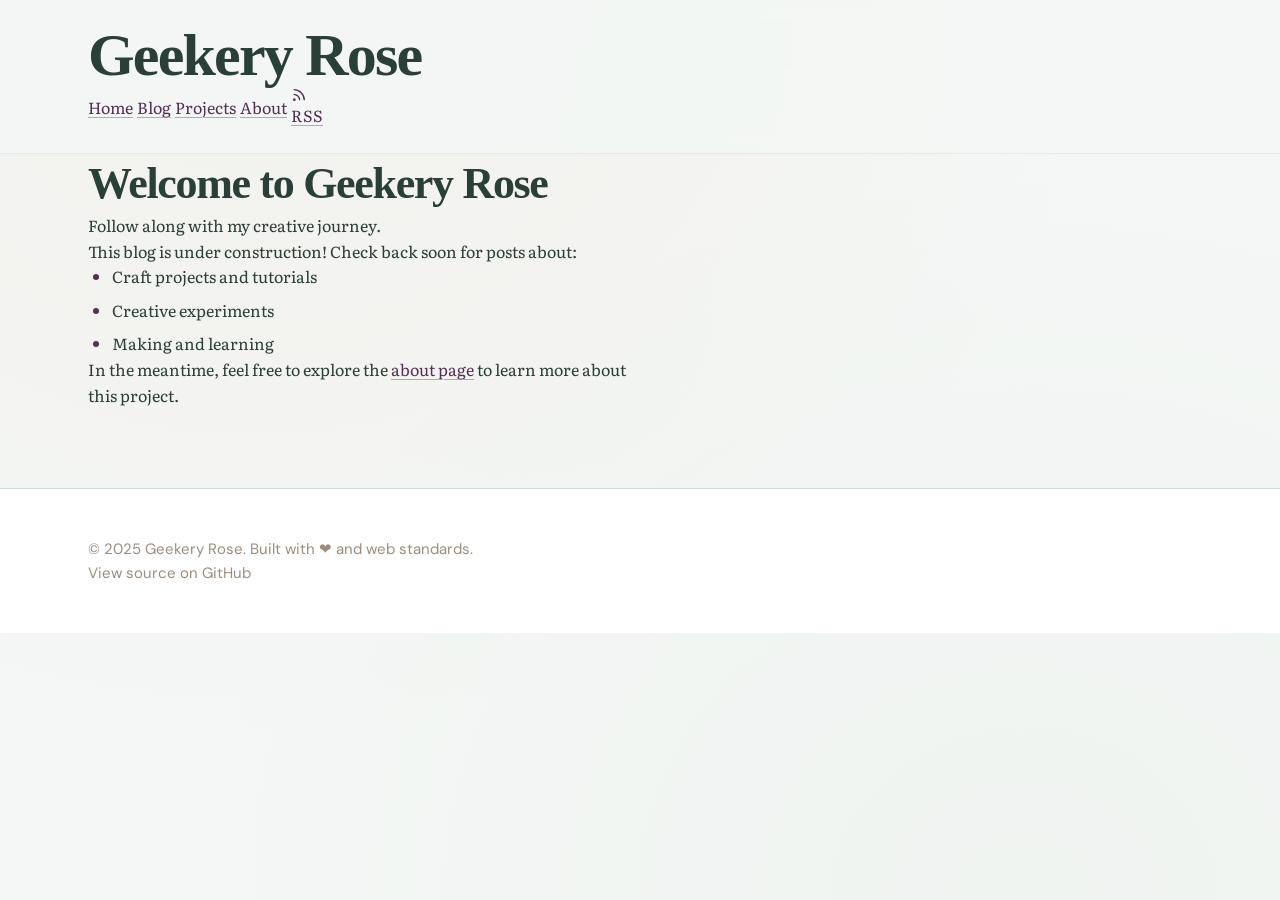
==== index.html @ e3de107f "font and style tweaks" ====
<!DOCTYPE html>
<html lang="en">
<head>
  <meta charset="UTF-8">
  <meta name="viewport" content="width=device-width, initial-scale=1.0">
  <meta name="description" content="Geekery Rose - documenting creative hobby projects">
  <title>Geekery Rose - Creative Projects & Tutorials</title>
  <link rel="stylesheet" href="https://fonts.googleapis.com/css2?family=Lora:ital,wght@0,400;0,500;0,600;0,700;1,400;1,500&family=Literata:ital,wght@0,400;0,500;1,400&family=DM+Sans:wght@400;500&display=swap">
  <!-- Stylesheets -->
  <link rel="stylesheet" href="/styles/base.css">
  <link rel="stylesheet" href="/styles/themes.css">
  
  <!-- RSS Feed -->
  <link rel="alternate" type="application/rss+xml" title="Geekery Rose RSS Feed" href="/feed.xml">
</head>
<body>
  <!-- Site Header -->
  <header class="site-header">
    <div class="container">
      <h1>Geekery Rose</h1>
      <nav class="site-nav">
        <a href="/" class="active">Home</a>
        <a href="/blog.html">Blog</a>
        <a href="/projects.html">Projects</a>
        <a href="/about.html">About</a>
        <a href="/feed.xml" class="rss-link" title="RSS Feed">
          <svg width="16" height="16" viewBox="0 0 24 24" fill="none" stroke="currentColor" stroke-width="2">
            <path d="M4 11a9 9 0 0 1 9 9"></path>
            <path d="M4 4a16 16 0 0 1 16 16"></path>
            <circle cx="5" cy="19" r="1"></circle>
          </svg>
          RSS
        </a>
      </nav>
    </div>
  </header>

  <!-- Main Content -->
  <main class="container">
    <!-- Hero Section -->
    <section class="hero">
      <h2>Welcome to Geekery Rose</h2>
      <p>
        Follow along with my creative journey. 
      </p>
    </section>

    <!-- Placeholder Content -->
    <section class="page-content">
      <p>
        This blog is under construction! Check back soon for posts about:
      </p>
      <ul>
        <li>Craft projects and tutorials</li>
        <li>Creative experiments</li>
        <li>Making and learning</li>
      </ul>
      <p>
        In the meantime, feel free to explore the <a href="/about.html">about page</a> 
        to learn more about this project.
      </p>
    </section>
  </main>

  <!-- Site Footer -->
  <footer class="site-footer">
    <div class="container">
      <p>&copy; 2025 Geekery Rose. Built with ❤️ and web standards.</p>
      <p>
        <a href="https://github.com/jordana33/geekery-rose">View source on GitHub</a>
      </p>
    </div>
  </footer>
</body>
</html>
---- styles/base.css ----
/* ==========================================================================
   Geekery Rose — base.css
   Reset, typography, and base styles
   ========================================================================== */

/* --------------------------------------------------------------------------
   Google Fonts Import
   Headings: Fraunces (optical serif — characterful, warmly editorial)
   Body: Literata (designed for reading on screens — high legibility)
   UI: DM Sans (clean, friendly, modern)
   -------------------------------------------------------------------------- */


/* ==========================================================================
   1. MODERN CSS RESET
   ========================================================================== */

*, *::before, *::after {
  box-sizing: border-box;
  margin: 0;
  padding: 0;
}

html {
  /* Prevent font size inflation on mobile */
  -moz-text-size-adjust: none;
  -webkit-text-size-adjust: none;
  text-size-adjust: none;

  /* Smooth scrolling, respecting reduced motion */
  scroll-behavior: smooth;
}

@media (prefers-reduced-motion: reduce) {
  html {
    scroll-behavior: auto;
  }

  *, *::before, *::after {
    animation-duration: 0.01ms !important;
    animation-iteration-count: 1 !important;
    transition-duration: 0.01ms !important;
  }
}

body {
  min-block-size: 100vh;
  line-height: var(--line-height-base);
  font-family: var(--font-family-body);
  font-size: var(--font-size-base);
  color: var(--color-text-primary);
  background-color: var(--color-background);
  font-optical-sizing: auto;

  /* Subtle warm paper texture via gradient */
  background-image:
    radial-gradient(ellipse at 20% 0%, var(--color-texture-warm) 0%, transparent 60%),
    radial-gradient(ellipse at 80% 100%, var(--color-texture-cool) 0%, transparent 60%);
  background-attachment: fixed;
}

/* Remove list styles when list has a role */
ul[role='list'],
ol[role='list'] {
  list-style: none;
}

img,
picture,
video,
canvas,
svg {
  display: block;
  max-inline-size: 100%;
}

input,
button,
textarea,
select {
  font: inherit;
}

/* Prevent long strings from overflowing */
p,
h1, h2, h3, h4, h5, h6 {
  overflow-wrap: break-word;
}

/* Isolate stacking context for components that need it */
#root,
#__next {
  isolation: isolate;
}


/* ==========================================================================
   2. CUSTOM PROPERTIES (DESIGN TOKENS)
   Full theme system — override in themes.css
   ========================================================================== */

:root {
  /* --- Color palette --- */
  --color-background:       #f7f5fb;
  --color-surface:          #f3efe8;
  --color-surface-raised:   #ffffff;
  --color-border:           #e2d9cc;
  --color-border-subtle:    #ede8e0;

  --color-text-primary:     #2a2118;
  --color-text-secondary:   #6b5c4a;
  --color-text-muted:       #9c8d7e;
  --color-text-inverse:     #f7f5fb;

  --color-accent:           #c4622d;   /* terracotta */
  --color-accent-hover:     #a84f22;
  --color-accent-subtle:    #f5e6dc;

  --color-tag-bg:           #e8e0d4;
  --color-tag-text:         #5c4a35;

  /* Background texture tints (subtle, fixed) */
  --color-texture-warm:     rgba(196, 98, 45, 0.04);
  --color-texture-cool:     rgba(100, 130, 100, 0.03);

  /* --- Typography --- */
  --font-family-heading:    'Lora', Georgia, serif;
  --font-family-body:       'Literata', Georgia, serif;
  --font-family-ui:         'DM Sans', system-ui, sans-serif;
  --font-family-mono:       'SFMono-Regular', Consolas, 'Liberation Mono', monospace;

  /* Fluid type scale — clamp(min, preferred, max) */
  --font-size-xs:           clamp(0.75rem,  0.7rem + 0.25vw,  0.8125rem);
  --font-size-sm:           clamp(0.875rem, 0.825rem + 0.25vw, 0.9375rem);
  --font-size-base:         clamp(1rem,     0.95rem + 0.25vw,  1.0625rem);
  --font-size-md:           clamp(1.125rem, 1.05rem + 0.375vw, 1.25rem);
  --font-size-lg:           clamp(1.25rem,  1.1rem + 0.75vw,   1.5rem);
  --font-size-xl:           clamp(1.5rem,   1.2rem + 1.5vw,    2rem);
  --font-size-2xl:          clamp(1.875rem, 1.4rem + 2.375vw,  2.75rem);
  --font-size-3xl:          clamp(2.25rem,  1.5rem + 3.75vw,   3.75rem);

  --font-weight-light:      300;
  --font-weight-regular:    400;
  --font-weight-medium:     500;
  --font-weight-semibold:   600;
  --font-weight-bold:       700;

  --line-height-tight:      1.15;
  --line-height-snug:       1.35;
  --line-height-base:       1.7;
  --line-height-relaxed:    1.85;

  --letter-spacing-tight:   -0.03em;
  --letter-spacing-normal:  0;
  --letter-spacing-wide:    0.04em;
  --letter-spacing-wider:   0.08em;
  --letter-spacing-caps:    0.1em;

  /* --- Spacing scale (8px base) --- */
  --space-1:   0.25rem;   /*  4px */
  --space-2:   0.5rem;    /*  8px */
  --space-3:   0.75rem;   /* 12px */
  --space-4:   1rem;      /* 16px */
  --space-5:   1.25rem;   /* 20px */
  --space-6:   1.5rem;    /* 24px */
  --space-8:   2rem;      /* 32px */
  --space-10:  2.5rem;    /* 40px */
  --space-12:  3rem;      /* 48px */
  --space-16:  4rem;      /* 64px */
  --space-20:  5rem;      /* 80px */
  --space-24:  6rem;      /* 96px */
  --space-32:  8rem;      /* 128px */

  /* Semantic spacing aliases */
  --space-xs:  var(--space-2);
  --space-sm:  var(--space-3);
  --space-md:  var(--space-4);
  --space-lg:  var(--space-8);
  --space-xl:  var(--space-16);

  /* --- Layout --- */
  --max-width-prose:    66ch;
  --max-width-content:  800px;
  --max-width-wide:     1100px;
  --max-width-full:     1400px;

  --content-padding-inline: clamp(var(--space-4), 5vw, var(--space-12));

  /* --- Borders --- */
  --border-radius-sm:   4px;
  --border-radius:      8px;
  --border-radius-md:   12px;
  --border-radius-lg:   20px;
  --border-radius-full: 9999px;

  --border-width:       1px;

  /* --- Shadows --- */
  --shadow-xs:  0 1px 2px rgba(42, 33, 24, 0.06);
  --shadow-sm:  0 1px 4px rgba(42, 33, 24, 0.08), 0 1px 2px rgba(42, 33, 24, 0.04);
  --shadow-md:  0 4px 12px rgba(42, 33, 24, 0.10), 0 1px 3px rgba(42, 33, 24, 0.06);
  --shadow-lg:  0 8px 24px rgba(42, 33, 24, 0.12), 0 2px 6px rgba(42, 33, 24, 0.06);
  --shadow-xl:  0 16px 40px rgba(42, 33, 24, 0.14), 0 4px 12px rgba(42, 33, 24, 0.08);

  /* --- Transitions --- */
  --transition-fast:    120ms ease;
  --transition-base:    220ms ease;
  --transition-slow:    380ms ease;
  --transition-spring:  400ms cubic-bezier(0.34, 1.56, 0.64, 1);

  /* --- Z-index scale --- */
  --z-below:    -1;
  --z-base:      0;
  --z-raised:   10;
  --z-dropdown: 100;
  --z-sticky:   200;
  --z-overlay:  300;
  --z-modal:    400;
  --z-toast:    500;
}


/* ==========================================================================
   3. TYPOGRAPHY
   ========================================================================== */

/* --- Headings --- */

h1, h2, h3, h4, h5, h6 {
  font-family: var(--font-family-heading);
  font-weight: var(--font-weight-semibold);
  line-height: var(--line-height-tight);
  letter-spacing: var(--letter-spacing-tight);
  color: var(--color-text-primary);
  text-wrap: balance;
}

h1 {
  font-size: var(--font-size-3xl);
  font-weight: var(--font-weight-bold);
  line-height: 1.05;
}

h2 {
  font-size: var(--font-size-2xl);
  line-height: var(--line-height-snug);
}

h3 {
  font-size: var(--font-size-xl);
}

h4 {
  font-size: var(--font-size-lg);
  font-weight: var(--font-weight-semibold);
}

h5 {
  font-size: var(--font-size-md);
  font-weight: var(--font-weight-semibold);
}

h6 {
  font-size: var(--font-size-base);
  font-weight: var(--font-weight-semibold);
  letter-spacing: var(--letter-spacing-wide);
  text-transform: uppercase;
  color: var(--color-text-secondary);
}

/* --- Body text --- */

p {
  font-size: var(--font-size-base);
  line-height: var(--line-height-base);
  color: var(--color-text-primary);
  max-inline-size: var(--max-width-prose);
  text-wrap: pretty;
}

/* Larger intro paragraph — apply .lead to first <p> */
.lead {
  font-size: var(--font-size-md);
  line-height: var(--line-height-relaxed);
  color: var(--color-text-secondary);
  font-weight: var(--font-weight-light);
  font-style: italic;
}

/* --- Links --- */

a {
  color: var(--color-accent);
  text-decoration: underline;
  text-decoration-thickness: 1px;
  text-underline-offset: 3px;
  text-decoration-color: color-mix(in srgb, var(--color-accent) 40%, transparent);
  transition:
    color var(--transition-fast),
    text-decoration-color var(--transition-fast);
}

a:hover {
  color: var(--color-accent-hover);
  text-decoration-color: var(--color-accent-hover);
}

a:focus-visible {
  outline: 2px solid var(--color-accent);
  outline-offset: 3px;
  border-radius: var(--border-radius-sm);
  text-decoration: none;
}

/* Quiet link (nav, breadcrumbs) */
.link-quiet {
  color: var(--color-text-secondary);
  text-decoration: none;
  transition: color var(--transition-fast);
}

.link-quiet:hover {
  color: var(--color-text-primary);
}

/* --- Inline elements --- */

strong, b {
  font-weight: var(--font-weight-semibold);
  color: var(--color-text-primary);
}

em, i {
  font-style: italic;
}

small {
  font-size: var(--font-size-sm);
  font-family: var(--font-family-ui);
  color: var(--color-text-muted);
}

mark {
  background-color: color-mix(in srgb, var(--color-accent) 18%, transparent);
  color: inherit;
  padding-inline: 0.15em;
  border-radius: 2px;
}

abbr[title] {
  text-decoration: underline dotted;
  cursor: help;
}

/* --- Code --- */

code {
  font-family: var(--font-family-mono);
  font-size: 0.875em;
  background-color: var(--color-surface);
  border: 1px solid var(--color-border);
  border-radius: var(--border-radius-sm);
  padding: 0.1em 0.35em;
  color: var(--color-accent);
}

pre {
  font-family: var(--font-family-mono);
  font-size: var(--font-size-sm);
  background-color: var(--color-text-primary);
  color: var(--color-text-inverse);
  border-radius: var(--border-radius);
  padding: var(--space-6);
  overflow-x: auto;
  line-height: 1.6;
}

pre code {
  background: none;
  border: none;
  padding: 0;
  color: inherit;
  font-size: inherit;
}

/* --- Blockquote --- */

blockquote {
  border-inline-start: 3px solid var(--color-accent);
  margin-inline: 0;
  padding-inline-start: var(--space-6);
  padding-block: var(--space-2);
}

blockquote p {
  font-size: var(--font-size-md);
  font-style: italic;
  color: var(--color-text-secondary);
  font-family: var(--font-family-heading);
  font-weight: var(--font-weight-light);
}

blockquote cite {
  display: block;
  margin-block-start: var(--space-2);
  font-size: var(--font-size-sm);
  font-family: var(--font-family-ui);
  font-style: normal;
  color: var(--color-text-muted);
  letter-spacing: var(--letter-spacing-wide);
}

blockquote cite::before {
  content: "— ";
}

/* --- Lists --- */

ul, ol {
  padding-inline-start: var(--space-6);
  display: flex;
  flex-direction: column;
  gap: var(--space-2);
}

ul {
  list-style-type: disc;
}

ol {
  list-style-type: decimal;
}

li {
  line-height: var(--line-height-base);
  max-inline-size: var(--max-width-prose);
}

li::marker {
  color: var(--color-accent);
}

/* --- HR / Dividers --- */

hr {
  border: none;
  block-size: 1px;
  background-color: var(--color-border);
  margin-block: var(--space-12);
}

/* Decorative divider with a centered flourish */
hr.flourish {
  background: none;
  text-align: center;
  overflow: visible;
  block-size: auto;
  margin-block: var(--space-16);
}

hr.flourish::after {
  content: "✦  ✦  ✦";
  display: inline-block;
  font-size: var(--font-size-xs);
  letter-spacing: var(--space-4);
  color: var(--color-text-muted);
}

/* --- Selection --- */

::selection {
  background-color: color-mix(in srgb, var(--color-accent) 20%, transparent);
  color: var(--color-text-primary);
}


/* ==========================================================================
   4. LAYOUT PRIMITIVES
   ========================================================================== */

/* --- Page wrapper --- */

.site-wrapper {
  display: grid;
  grid-template-rows: auto 1fr auto;
  min-block-size: 100vh;
}

/* --- Content container --- */

.container {
  inline-size: 100%;
  max-inline-size: var(--max-width-wide);
  margin-inline: auto;
  padding-inline: var(--content-padding-inline);
}

.container--prose {
  max-inline-size: var(--max-width-content);
}

.container--wide {
  max-inline-size: var(--max-width-full);
}

/* --- Stack (vertical spacing) --- */

.stack {
  display: flex;
  flex-direction: column;
}

.stack > * + * { margin-block-start: var(--space-6); }
.stack--xs > * + * { margin-block-start: var(--space-2); }
.stack--sm > * + * { margin-block-start: var(--space-4); }
.stack--lg > * + * { margin-block-start: var(--space-12); }
.stack--xl > * + * { margin-block-start: var(--space-20); }

/* --- Cluster (horizontal wrapping group) --- */

.cluster {
  display: flex;
  flex-wrap: wrap;
  gap: var(--space-3);
  align-items: center;
}

/* --- Grid layouts --- */

.grid-auto {
  display: grid;
  grid-template-columns: repeat(auto-fill, minmax(min(300px, 100%), 1fr));
  gap: var(--space-8);
}

.grid-auto--sm {
  grid-template-columns: repeat(auto-fill, minmax(min(200px, 100%), 1fr));
  gap: var(--space-6);
}

/* --- Section spacing --- */

.section {
  padding-block: var(--space-16);
}

.section--lg {
  padding-block: var(--space-24);
}


/* ==========================================================================
   5. SITE HEADER & NAVIGATION
   ========================================================================== */

.site-header {
  padding-block: var(--space-6);
  border-block-end: 1px solid var(--color-border-subtle);
  background-color: color-mix(in srgb, var(--color-background) 92%, transparent);
  backdrop-filter: blur(8px);
  position: sticky;
  inset-block-start: 0;
  z-index: var(--z-sticky);
}

.site-header__inner {
  display: flex;
  align-items: center;
  justify-content: space-between;
  gap: var(--space-8);
}

/* Site logo / wordmark */
.site-logo {
  font-family: var(--font-family-heading);
  font-size: var(--font-size-xl);
  font-weight: var(--font-weight-bold);
  font-style: italic;
  color: var(--color-text-primary);
  text-decoration: none;
  letter-spacing: var(--letter-spacing-tight);
  line-height: 1;
  transition: color var(--transition-fast);
}

.site-logo:hover {
  color: var(--color-accent);
  text-decoration: none;
}

.site-logo em {
  color: var(--color-accent);
  font-style: inherit;
}

/* Main navigation */
.site-nav {
  display: flex;
  align-items: center;
  gap: var(--space-1);
}

.site-nav__link {
  font-family: var(--font-family-ui);
  font-size: var(--font-size-sm);
  font-weight: var(--font-weight-medium);
  letter-spacing: var(--letter-spacing-wide);
  text-transform: uppercase;
  color: var(--color-text-secondary);
  text-decoration: none;
  padding: var(--space-2) var(--space-3);
  border-radius: var(--border-radius-sm);
  transition:
    color var(--transition-fast),
    background-color var(--transition-fast);
}

.site-nav__link:hover {
  color: var(--color-text-primary);
  background-color: var(--color-surface);
}

.site-nav__link[aria-current="page"] {
  color: var(--color-accent);
  background-color: var(--color-accent-subtle);
}

/* RSS link in nav */
.nav-rss {
  display: flex;
  align-items: center;
  gap: var(--space-1);
  color: var(--color-text-muted);
  padding: var(--space-2);
  border-radius: var(--border-radius-sm);
  transition: color var(--transition-fast);
}

.nav-rss:hover {
  color: var(--color-accent);
}

.nav-rss svg {
  inline-size: 1em;
  block-size: 1em;
}


/* ==========================================================================
   6. SITE FOOTER
   ========================================================================== */

.site-footer {
  padding-block: var(--space-12);
  margin-block-start: var(--space-20);
  border-block-start: 1px solid var(--color-border);
  background-color: var(--color-surface);
}

.site-footer__inner {
  display: flex;
  align-items: center;
  justify-content: space-between;
  flex-wrap: wrap;
  gap: var(--space-4);
}

.site-footer p {
  font-family: var(--font-family-ui);
  font-size: var(--font-size-sm);
  color: var(--color-text-muted);
  max-inline-size: none;
}

.site-footer a {
  color: var(--color-text-muted);
  text-decoration-color: transparent;
  transition:
    color var(--transition-fast),
    text-decoration-color var(--transition-fast);
}

.site-footer a:hover {
  color: var(--color-accent);
  text-decoration-color: var(--color-accent);
}


/* ==========================================================================
   7. BLOG POST CONTENT STYLES
   ========================================================================== */

/* The main article wrapper */
.blog-post {
  max-inline-size: var(--max-width-content);
  margin-inline: auto;
}

/* Post header */
.post-header {
  margin-block-end: var(--space-12);
  padding-block-end: var(--space-10);
  border-block-end: 1px solid var(--color-border-subtle);
}

.post-header h1 {
  margin-block-end: var(--space-4);
}

.post-meta {
  display: flex;
  flex-wrap: wrap;
  align-items: center;
  gap: var(--space-3);
  font-family: var(--font-family-ui);
  font-size: var(--font-size-sm);
  color: var(--color-text-muted);
}

.post-meta time {
  letter-spacing: var(--letter-spacing-wide);
}

/* Post body — space out the prose content */
.post-body > * + * {
  margin-block-start: var(--space-6);
}

.post-body h2 {
  margin-block-start: var(--space-12);
  margin-block-end: var(--space-4);
}

.post-body h3 {
  margin-block-start: var(--space-10);
  margin-block-end: var(--space-3);
}

.post-body h4 {
  margin-block-start: var(--space-8);
  margin-block-end: var(--space-2);
}

/* Images within posts */
.post-body img {
  inline-size: 100%;
  block-size: auto;
  border-radius: var(--border-radius);
  box-shadow: var(--shadow-sm);
  cursor: zoom-in;
  transition: box-shadow var(--transition-base);
}

.post-body img:hover {
  box-shadow: var(--shadow-md);
}

/* Figure with caption */
.post-body figure {
  margin-inline: 0;
}

.post-body figcaption {
  margin-block-start: var(--space-2);
  font-family: var(--font-family-ui);
  font-size: var(--font-size-sm);
  color: var(--color-text-muted);
  font-style: italic;
  text-align: center;
}

/* Post footer */
.post-footer {
  margin-block-start: var(--space-16);
  padding-block-start: var(--space-10);
  border-block-start: 1px solid var(--color-border-subtle);
}

/* Post navigation (prev/next) */
.post-nav {
  display: grid;
  grid-template-columns: 1fr 1fr;
  gap: var(--space-4);
  font-family: var(--font-family-ui);
}

.post-nav__link {
  display: flex;
  flex-direction: column;
  gap: var(--space-1);
  text-decoration: none;
  padding: var(--space-4);
  border: 1px solid var(--color-border);
  border-radius: var(--border-radius);
  background-color: var(--color-surface);
  transition:
    border-color var(--transition-fast),
    box-shadow var(--transition-fast),
    transform var(--transition-fast);
}

.post-nav__link:hover {
  border-color: var(--color-accent);
  box-shadow: var(--shadow-sm);
  transform: translateY(-1px);
  text-decoration: none;
}

.post-nav__link--next {
  text-align: end;
}

.post-nav__label {
  font-size: var(--font-size-xs);
  letter-spacing: var(--letter-spacing-caps);
  text-transform: uppercase;
  color: var(--color-text-muted);
}

.post-nav__title {
  font-family: var(--font-family-heading);
  font-size: var(--font-size-sm);
  color: var(--color-text-primary);
  font-weight: var(--font-weight-semibold);
}

/* Breadcrumb */
.breadcrumb {
  display: flex;
  flex-wrap: wrap;
  align-items: center;
  gap: var(--space-2);
  font-family: var(--font-family-ui);
  font-size: var(--font-size-sm);
  color: var(--color-text-muted);
  list-style: none;
  padding: 0;
  margin-block-end: var(--space-8);
}

.breadcrumb li + li::before {
  content: "/";
  color: var(--color-border);
  margin-inline-end: var(--space-2);
}

.breadcrumb a {
  color: var(--color-text-muted);
  text-decoration: none;
}

.breadcrumb a:hover {
  color: var(--color-accent);
}

.breadcrumb [aria-current="page"] {
  color: var(--color-text-secondary);
}


/* ==========================================================================
   8. CRAFT TYPE TAGS / BADGES
   ========================================================================== */

.tag {
  display: inline-flex;
  align-items: center;
  font-family: var(--font-family-ui);
  font-size: var(--font-size-xs);
  font-weight: var(--font-weight-medium);
  letter-spacing: var(--letter-spacing-wide);
  text-transform: uppercase;
  color: var(--color-tag-text);
  background-color: var(--color-tag-bg);
  border-radius: var(--border-radius-full);
  padding: var(--space-1) var(--space-3);
  text-decoration: none;
  transition:
    background-color var(--transition-fast),
    color var(--transition-fast);
}

a.tag:hover {
  background-color: var(--color-accent-subtle);
  color: var(--color-accent);
  text-decoration: none;
}

.tag--active {
  background-color: var(--color-accent);
  color: var(--color-text-inverse);
}

a.tag--active:hover {
  background-color: var(--color-accent-hover);
  color: var(--color-text-inverse);
}


/* ==========================================================================
   9. PROJECT STATUS BADGE
   ========================================================================== */

.status-badge {
  display: inline-flex;
  align-items: center;
  gap: var(--space-2);
  font-family: var(--font-family-ui);
  font-size: var(--font-size-xs);
  font-weight: var(--font-weight-medium);
  letter-spacing: var(--letter-spacing-wide);
  text-transform: uppercase;
  padding: var(--space-1) var(--space-3);
  border-radius: var(--border-radius-full);
}

.status-badge::before {
  content: "";
  display: block;
  inline-size: 6px;
  block-size: 6px;
  border-radius: 50%;
  background-color: currentColor;
}

.status-badge--in-progress {
  background-color: #fef3c7;
  color: #92400e;
}

.status-badge--completed {
  background-color: #d1fae5;
  color: #065f46;
}

.status-badge--paused {
  background-color: var(--color-surface);
  color: var(--color-text-muted);
}


/* ==========================================================================
   10. HERO / PAGE HEADER
   ========================================================================== */

.page-hero {
  padding-block: var(--space-60);
  text-align: center;
}

.page-hero h1 {
  margin-block-end: var(--space-6);
}

.page-hero .lead {
  max-inline-size: 50ch;
  margin-inline: auto;
}


/* ==========================================================================
   11. FEATURED IMAGE
   ========================================================================== */

.featured-image {
  inline-size: 100%;
  block-size: clamp(220px, 45vw, 480px);
  object-fit: cover;
  border-radius: var(--border-radius-md);
  box-shadow: var(--shadow-md);
  margin-block-end: var(--space-10);
}


/* ==========================================================================
   12. COMMENTS SECTION (placeholder for Giscus)
   ========================================================================== */

.comments {
  margin-block-start: var(--space-16);
  padding-block-start: var(--space-10);
  border-block-start: 1px solid var(--color-border-subtle);
}

.comments__heading {
  font-family: var(--font-family-heading);
  font-size: var(--font-size-lg);
  margin-block-end: var(--space-8);
}


/* ==========================================================================
   13. UTILITY CLASSES
   ========================================================================== */

/* Text alignment */
.text-start  { text-align: start; }
.text-center { text-align: center; }
.text-end    { text-align: end; }

/* Text size */
.text-xs   { font-size: var(--font-size-xs); }
.text-sm   { font-size: var(--font-size-sm); }
.text-md   { font-size: var(--font-size-md); }
.text-lg   { font-size: var(--font-size-lg); }

/* Text color */
.text-primary   { color: var(--color-text-primary); }
.text-secondary { color: var(--color-text-secondary); }
.text-muted     { color: var(--color-text-muted); }
.text-accent    { color: var(--color-accent); }

/* Font family */
.font-heading { font-family: var(--font-family-heading); }
.font-body    { font-family: var(--font-family-body); }
.font-ui      { font-family: var(--font-family-ui); }

/* Visually hidden (accessible) */
.sr-only {
  position: absolute;
  inline-size: 1px;
  block-size: 1px;
  padding: 0;
  margin: -1px;
  overflow: hidden;
  clip: rect(0, 0, 0, 0);
  white-space: nowrap;
  border-width: 0;
}

/* Skip link */
.skip-link {
  position: absolute;
  inset-block-start: var(--space-4);
  inset-inline-start: var(--space-4);
  z-index: var(--z-toast);
  padding: var(--space-3) var(--space-6);
  background: var(--color-accent);
  color: var(--color-text-inverse);
  font-family: var(--font-family-ui);
  font-weight: var(--font-weight-medium);
  border-radius: var(--border-radius);
  text-decoration: none;
  transform: translateY(-200%);
  transition: transform var(--transition-fast);
}

.skip-link:focus {
  transform: translateY(0);
}

/* Focus ring (for non-link interactive elements) */
.focus-ring:focus-visible {
  outline: 2px solid var(--color-accent);
  outline-offset: 3px;
  border-radius: var(--border-radius-sm);
}

/* Truncate text */
.truncate {
  overflow: hidden;
  text-overflow: ellipsis;
  white-space: nowrap;
}

/* Spacing helpers */
.mt-auto { margin-block-start: auto; }
.mb-auto { margin-block-end: auto; }


/* ==========================================================================
   14. MEDIA QUERIES — RESPONSIVE ADJUSTMENTS
   ========================================================================== */

/* Tablet and below */
@media (max-width: 768px) {
  .site-header__inner {
    flex-wrap: wrap;
    gap: var(--space-4);
  }

  .site-nav {
    gap: 0;
  }

  .site-nav__link {
    padding: var(--space-2) var(--space-2);
  }

  .post-nav {
    grid-template-columns: 1fr;
  }

  .post-nav__link--next {
    text-align: start;
  }

  .site-footer__inner {
    flex-direction: column;
    align-items: flex-start;
  }
}

/* Mobile */
@media (max-width: 480px) {
  .page-hero {
    padding-block: var(--space-12);
  }

  .section {
    padding-block: var(--space-12);
  }
}


/* ==========================================================================
   15. PRINT STYLES
   ========================================================================== */

@media print {
  .site-header,
  .site-footer,
  .post-nav,
  .comments,
  .tag-filter {
    display: none;
  }

  body {
    background: white;
    color: black;
    font-size: 12pt;
  }

  a {
    color: black;
    text-decoration: underline;
  }

  a[href]::after {
    content: " (" attr(href) ")";
    font-size: 0.8em;
    color: #666;
  }

  h1, h2, h3 {
    page-break-after: avoid;
  }

  img {
    max-inline-size: 100%;
    page-break-inside: avoid;
  }
}
---- styles/themes.css ----
/* themes.css */
/* Color scheme: Amethyst Mint Harmony (scheme 36) */
/* Palette: #2a3f38 (forest) · #562f54 (plum) · #8df588 (electric mint) · #57585d (charcoal) · #f650bd (magenta) */

/* ============================================================
   ACCESSIBILITY NOTES — READ BEFORE USING COLORS
   ============================================================

   CONTRAST RESULTS (WCAG 2.1):
   ✅ Forest (#2a3f38) on white:        11.25:1  AAA — safe for all text sizes
   ✅ Plum (#562f54) on white:          10.88:1  AAA — safe for all text sizes
   ✅ Charcoal (#57585d) on white:       7.10:1  AAA — safe for all text sizes
   ✅ Mint (#8df588) on forest:          8.33:1  AAA — safe, but ONLY as bg with dark text
   ✅ Mint (#8df588) on plum:            8.06:1  AAA — safe, but ONLY as bg with dark text
   ⚠️  Magenta (#f650bd) on white:       3.09:1  AA Large only — large text/buttons/badges only
   ⚠️  Magenta (#f650bd) on dark bg:     4.60:1  AA — OK for large UI elements on dark theme
   ❌  Mint (#8df588) on white:          1.35:1  FAIL — never use mint as text or on light surfaces

   COLOR BLINDNESS WARNINGS:
   ❌  Mint + Magenta are indistinguishable under deuteranopia & protanopia (affects ~8% of men)
       Both collapse to similar taupes. NEVER use mint vs. magenta to convey different meanings
       (e.g. don't color-code craft types using only these two colors — add icons or labels too)
   ✅  Forest, plum, and charcoal remain distinct under all simulated color blindness types

   SAFE USAGE RULES:
   • Mint: backgrounds/fills ONLY — always pair with forest (#2a3f38) text on top
   • Magenta: large UI elements only (buttons, big badges) — not body text, not small labels
   • Forest + Plum: safe for any text size on light backgrounds
   • Always supplement color-coded meaning with shape, icon, or text label
   ============================================================ */


/* ============================================================
   DEFAULT (LIGHT) THEME
   ============================================================ */
:root {
  /* Page backgrounds */
  --color-background: #f4f7f5;       /* Pale mint-tinted white — main page background */
  --color-surface: #ffffff;          /* Pure white — cards, post previews, raised surfaces */

  /* Text — all AAA on white and --color-background */
  --color-text-primary: #2a3f38;     /* Forest — headings, body text. 11.25:1 on white ✅ AAA */
  --color-text-secondary: #57585d;   /* Charcoal — metadata, captions. 7.10:1 on white ✅ AAA */

  /* Accents */
  --color-accent: #562f54;
  /* Plum — links, buttons, active states. 10.88:1 on white ✅ AAA
     ✅ Safe for text links and small UI elements
     ✅ Use white (#ffffff) text on plum backgrounds (10.88:1) */

  --color-accent-hover: #7a4578;
  /* Lighter plum for hover states — check contrast if used as text (should stay above 4.5:1) */

  --color-accent-secondary: #f650bd;
  /* Magenta — decorative accents, large badges, CTA buttons only
     ⚠️  3.09:1 on white — AA Large only. Do NOT use for body text or small labels
     ⚠️  Indistinguishable from mint under red-green color blindness
     ✅  Always pair with a label or icon when used to convey meaning */

  --color-accent-secondary-hover: #d93da6;
  /* Deepened magenta for hover — same restrictions as above */

  --color-highlight: #8df588;
  /* Electric mint — tag backgrounds, selected states, callout backgrounds ONLY
     ❌  NEVER use as text color (1.35:1 on white — fails completely)
     ✅  Always use --color-text-primary (#2a3f38) as text on top of mint (8.33:1) ✅ AAA
     ⚠️  Do not use mint alone to distinguish from magenta — add icon or text label */

  --color-highlight-text: #2a3f38;
  /* The ONLY text color safe to use on mint backgrounds (8.33:1) ✅ AAA */

  --color-border: #d0dbd7;           /* Muted green-gray — dividers, input borders */

  /* Typography */
  --font-family-base: system-ui, -apple-system, sans-serif;
  --font-family-heading: Georgia, serif;
  --font-size-base: 1rem;
  --font-size-small: 0.875rem;
  --font-size-large: 1.25rem;
  --line-height-base: 1.6;
  --line-height-tight: 1.2;

  /* Spacing */
  --space-xs: 0.25rem;
  --space-sm: 0.5rem;
  --space-md: 1rem;
  --space-lg: 2rem;
  --space-xl: 4rem;

  /* Layout */
  --max-width-content: 65ch;
  --max-width-wide: 1200px;
  --border-radius: 8px;

  /* Shadows */
  --shadow-sm: 0 1px 3px rgba(42, 63, 56, 0.10);
  --shadow-md: 0 4px 6px rgba(42, 63, 56, 0.10);
  --shadow-lg: 0 10px 20px rgba(42, 63, 56, 0.14);

  /* Transitions */
  --transition-fast: 150ms ease;
  --transition-base: 250ms ease;
}


/* ============================================================
   DARK THEME
   The dark theme has better contrast properties overall.
   Mint becomes the primary accent and is fully safe here.
   ============================================================ */
[data-theme="dark"] {
  --color-background: #1e2e29;       /* Deep forest — main page background */
  --color-surface: #2a3f38;          /* Forest — cards, raised surfaces */

  /* Text */
  --color-text-primary: #e8f5e2;     /* Pale mint-white — 12.58:1 on dark bg ✅ AAA */
  --color-text-secondary: #a0a8a4;   /* Muted sage — 5.84:1 on dark bg ✅ AA */

  /* Accents */
  --color-accent: #8df588;
  /* Mint — links, buttons, active states in dark theme
     ✅ 10.52:1 on dark bg ✅ AAA — fully safe for text and UI elements here
     ✅ This is the one context where mint is safe as a foreground color */

  --color-accent-hover: #a8f9a4;     /* Lighter mint for hover — still safe on dark surfaces */

  --color-accent-secondary: #f650bd;
  /* Magenta — 4.60:1 on dark bg ✅ AA — better here than light theme
     ✅ Safe for large buttons and badges on dark background
     ⚠️  Still indistinguishable from mint under red-green color blindness
     ✅  Always pair with label or icon when used alongside mint to convey meaning */

  --color-accent-secondary-hover: #f975cc;

  --color-highlight: #562f54;        /* Plum — tag/badge backgrounds on dark */
  --color-highlight-text: #f0e8f0;   /* Pale lavender — text on plum backgrounds */

  --color-border: #3a5248;           /* Dark forest — dividers, borders */

  --shadow-sm: 0 1px 3px rgba(0, 0, 0, 0.35);
  --shadow-md: 0 4px 6px rgba(0, 0, 0, 0.40);
  --shadow-lg: 0 10px 20px rgba(0, 0, 0, 0.50);
}


/* ============================================================
   PLUM THEME (optional variant)
   ============================================================ */
[data-theme="plum"] {
  --color-background: #3d2240;
  --color-surface: #562f54;

  --color-text-primary: #f0e8f0;     /* Pale lavender-white — safe on plum ✅ */
  --color-text-secondary: #c4a8c2;   /* Muted mauve — check contrast if text gets smaller */

  --color-accent: #8df588;
  /* Mint — safe as accent here since it's on dark plum backgrounds
     ✅ Mint on plum: 8.06:1 ✅ AAA */

  --color-accent-hover: #a8f9a4;

  --color-accent-secondary: #f650bd;
  /* ⚠️  Same color blindness caveat applies — don't rely on mint vs. magenta alone */

  --color-accent-secondary-hover: #f975cc;

  --color-highlight: #2a3f38;        /* Forest — tag backgrounds on plum */
  --color-highlight-text: #8df588;   /* Mint text on forest: 8.33:1 ✅ AAA */

  --color-border: #6e4470;

  --shadow-sm: 0 1px 3px rgba(0, 0, 0, 0.25);
  --shadow-md: 0 4px 6px rgba(0, 0, 0, 0.30);
  --shadow-lg: 0 10px 20px rgba(0, 0, 0, 0.40);
}


/* ============================================================
   CRAFT TYPE BADGE COLORS
   ⚠️  All badges use dark backgrounds + light text to avoid
       the mint-on-white failure and magenta-on-white issues.
   ✅  Each badge style also relies on a text LABEL (the craft
       name) so color alone never carries the meaning.
   ============================================================ */
:root {
  --badge-bg-default:    #562f54;  --badge-text-default:    #f0e8f0;  /* plum bg, light text ✅ */
  --badge-bg-crochet:    #2a3f38;  --badge-text-crochet:    #8df588;  /* forest bg, mint text ✅ 8.33:1 */
  --badge-bg-knitting:   #562f54;  --badge-text-knitting:   #f0e8f0;  /* plum bg, light text ✅ */
  --badge-bg-embroidery: #3d2240;  --badge-text-embroidery: #f0e8f0;  /* deep plum, light text ✅ */
  --badge-bg-sewing:     #2a3f38;  --badge-text-sewing:     #e8f5e2;  /* forest bg, pale text ✅ */
  --badge-bg-beading:    #57585d;  --badge-text-beading:    #ffffff;  /* charcoal bg, white text ✅ */
}
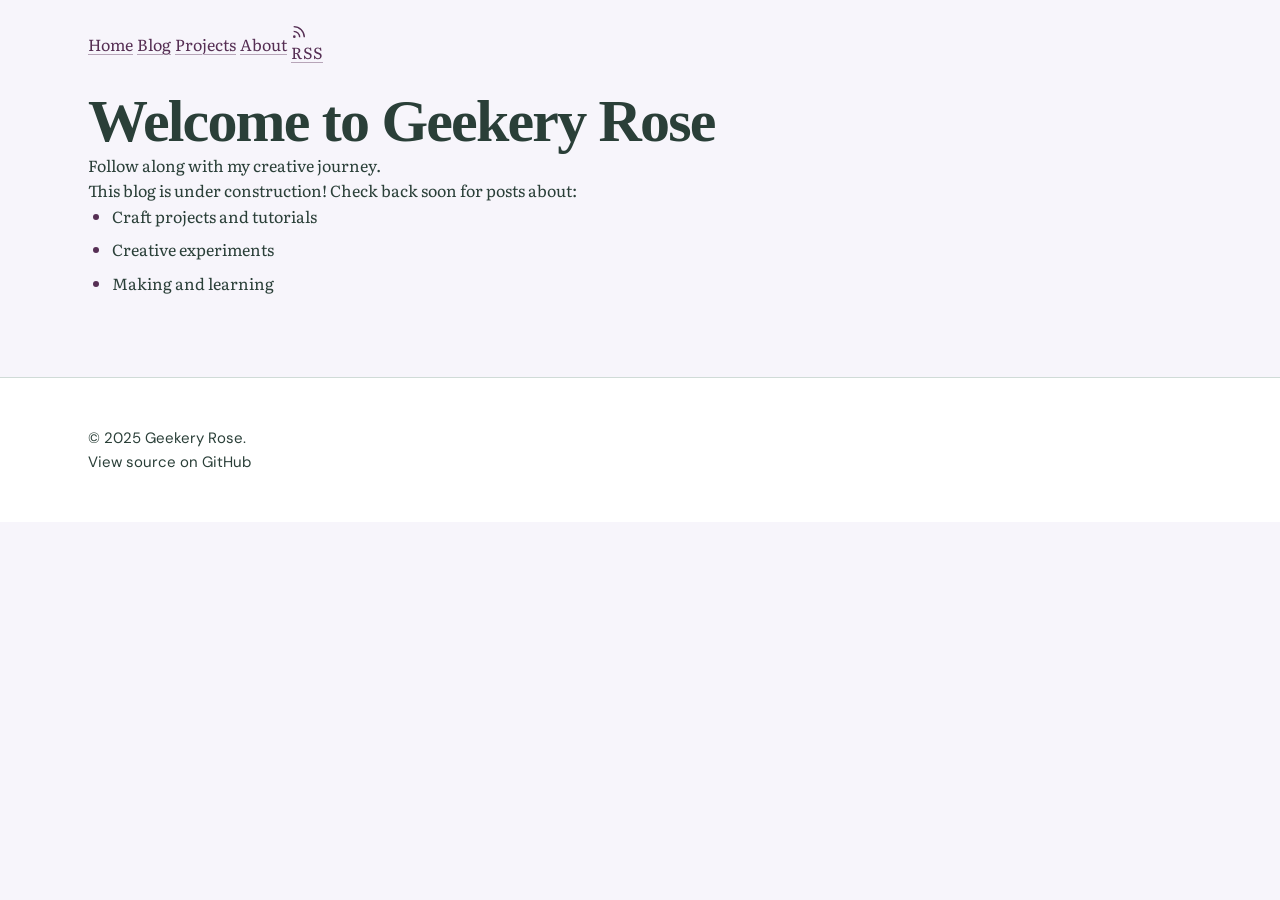
==== commit 3e88b29d: "remove dupliate CSS, simplify index page, add sample blog post" ====
--- a/index.html
+++ b/index.html
@@ -17,7 +17,6 @@
   <!-- Site Header -->
   <header class="site-header">
     <div class="container">
-      <h1>Geekery Rose</h1>
       <nav class="site-nav">
         <a href="/" class="active">Home</a>
         <a href="/blog.html">Blog</a>
@@ -39,7 +38,7 @@
   <main class="container">
     <!-- Hero Section -->
     <section class="hero">
-      <h2>Welcome to Geekery Rose</h2>
+      <h1>Welcome to Geekery Rose</h1>
       <p>
         Follow along with my creative journey. 
       </p>
@@ -55,17 +54,14 @@
         <li>Creative experiments</li>
         <li>Making and learning</li>
       </ul>
-      <p>
-        In the meantime, feel free to explore the <a href="/about.html">about page</a> 
-        to learn more about this project.
-      </p>
+
     </section>
   </main>
 
   <!-- Site Footer -->
   <footer class="site-footer">
     <div class="container">
-      <p>&copy; 2025 Geekery Rose. Built with ❤️ and web standards.</p>
+      <p>&copy; 2025 Geekery Rose.</p>
       <p>
         <a href="https://github.com/jordana33/geekery-rose">View source on GitHub</a>
       </p>
--- a/styles/base.css
+++ b/styles/base.css
@@ -100,28 +100,6 @@
    ========================================================================== */
 
 :root {
-  /* --- Color palette --- */
-  --color-background:       #f7f5fb;
-  --color-surface:          #f3efe8;
-  --color-surface-raised:   #ffffff;
-  --color-border:           #e2d9cc;
-  --color-border-subtle:    #ede8e0;
-
-  --color-text-primary:     #2a2118;
-  --color-text-secondary:   #6b5c4a;
-  --color-text-muted:       #9c8d7e;
-  --color-text-inverse:     #f7f5fb;
-
-  --color-accent:           #c4622d;   /* terracotta */
-  --color-accent-hover:     #a84f22;
-  --color-accent-subtle:    #f5e6dc;
-
-  --color-tag-bg:           #e8e0d4;
-  --color-tag-text:         #5c4a35;
-
-  /* Background texture tints (subtle, fixed) */
-  --color-texture-warm:     rgba(196, 98, 45, 0.04);
-  --color-texture-cool:     rgba(100, 130, 100, 0.03);
 
   /* --- Typography --- */
   --font-family-heading:    'Lora', Georgia, serif;
@@ -194,13 +172,6 @@
   --border-radius-full: 9999px;
 
   --border-width:       1px;
-
-  /* --- Shadows --- */
-  --shadow-xs:  0 1px 2px rgba(42, 33, 24, 0.06);
-  --shadow-sm:  0 1px 4px rgba(42, 33, 24, 0.08), 0 1px 2px rgba(42, 33, 24, 0.04);
-  --shadow-md:  0 4px 12px rgba(42, 33, 24, 0.10), 0 1px 3px rgba(42, 33, 24, 0.06);
-  --shadow-lg:  0 8px 24px rgba(42, 33, 24, 0.12), 0 2px 6px rgba(42, 33, 24, 0.06);
-  --shadow-xl:  0 16px 40px rgba(42, 33, 24, 0.14), 0 4px 12px rgba(42, 33, 24, 0.08);
 
   /* --- Transitions --- */
   --transition-fast:    120ms ease;
--- a/styles/themes.css
+++ b/styles/themes.css
@@ -35,7 +35,7 @@
    ============================================================ */
 :root {
   /* Page backgrounds */
-  --color-background: #f4f7f5;       /* Pale mint-tinted white — main page background */
+  --color-background: #f7f5fb;       /* Pale mint-tinted white — main page background */
   --color-surface: #ffffff;          /* Pure white — cards, post previews, raised surfaces */
 
   /* Text — all AAA on white and --color-background */
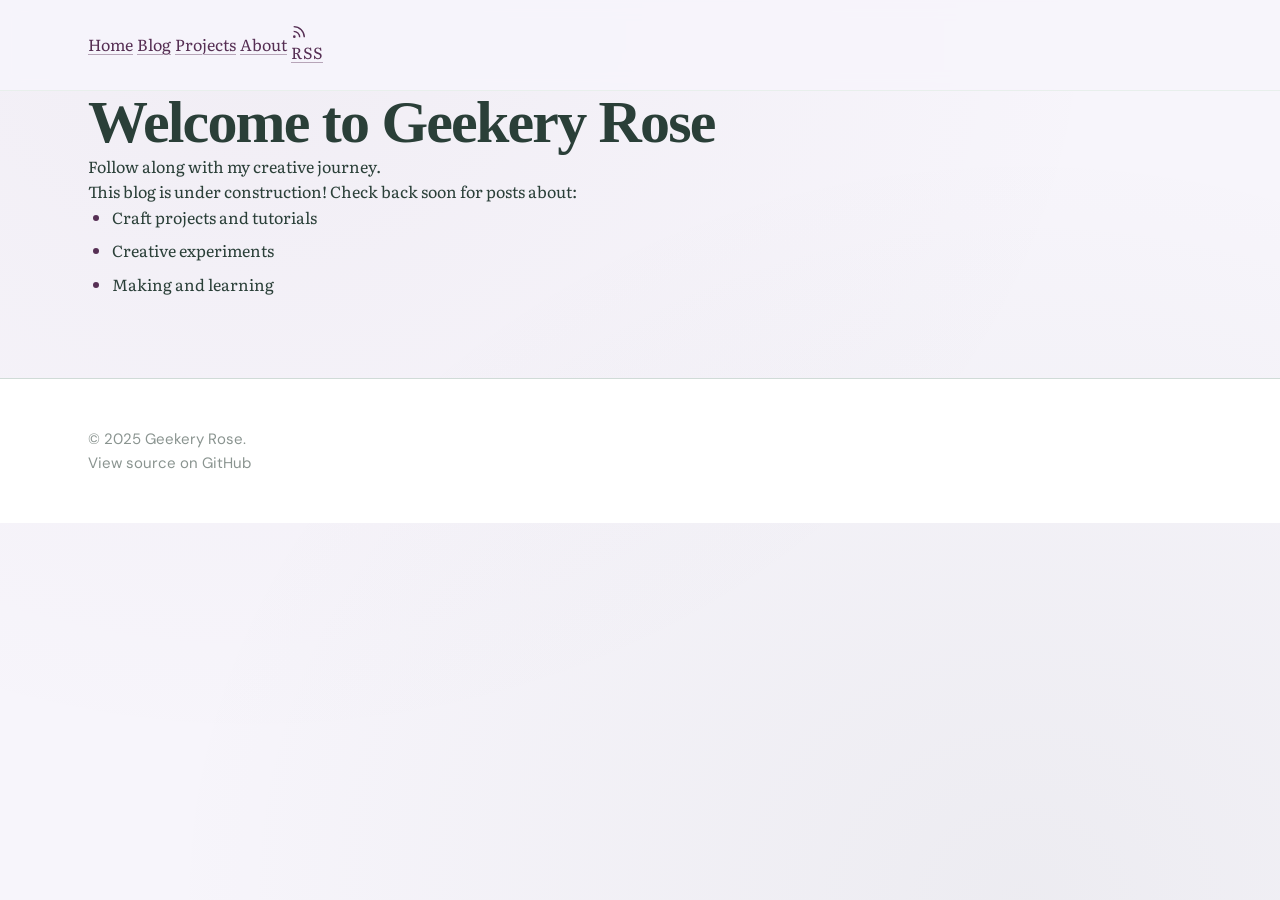
==== commit cc702414: "fix css pathing, update plan" ====
--- a/index.html
+++ b/index.html
@@ -7,8 +7,8 @@
   <title>Geekery Rose - Creative Projects & Tutorials</title>
   <link rel="stylesheet" href="https://fonts.googleapis.com/css2?family=Lora:ital,wght@0,400;0,500;0,600;0,700;1,400;1,500&family=Literata:ital,wght@0,400;0,500;1,400&family=DM+Sans:wght@400;500&display=swap">
   <!-- Stylesheets -->
-  <link rel="stylesheet" href="/styles/base.css">
-  <link rel="stylesheet" href="/styles/themes.css">
+  <link rel="stylesheet" href="../styles/base.css">
+  <link rel="stylesheet" href="../styles/themes.css">
   
   <!-- RSS Feed -->
   <link rel="alternate" type="application/rss+xml" title="Geekery Rose RSS Feed" href="/feed.xml">
@@ -19,10 +19,10 @@
     <div class="container">
       <nav class="site-nav">
         <a href="/" class="active">Home</a>
-        <a href="/blog.html">Blog</a>
-        <a href="/projects.html">Projects</a>
-        <a href="/about.html">About</a>
-        <a href="/feed.xml" class="rss-link" title="RSS Feed">
+        <a href="blog.html">Blog</a>
+        <a href="projects.html">Projects</a>
+        <a href="about.html">About</a>
+        <a href="feed.xml" class="rss-link" title="RSS Feed">
           <svg width="16" height="16" viewBox="0 0 24 24" fill="none" stroke="currentColor" stroke-width="2">
             <path d="M4 11a9 9 0 0 1 9 9"></path>
             <path d="M4 4a16 16 0 0 1 16 16"></path>
--- a/styles/themes.css
+++ b/styles/themes.css
@@ -71,6 +71,15 @@
 
   --color-border: #d0dbd7;           /* Muted green-gray — dividers, input borders */
 
+  --color-text-muted: #8a9490;
+--color-text-inverse: #ffffff;
+--color-accent-subtle: #f3eaf2;
+--color-tag-bg: #f3eaf2;
+--color-tag-text: #562f54;
+--color-border-subtle: #e8efec;
+--color-texture-warm: rgba(86, 47, 84, 0.04);
+--color-texture-cool: rgba(42, 63, 56, 0.05);
+
   /* Typography */
   --font-family-base: system-ui, -apple-system, sans-serif;
   --font-family-heading: Georgia, serif;
@@ -136,10 +145,20 @@
   --color-highlight-text: #f0e8f0;   /* Pale lavender — text on plum backgrounds */
 
   --color-border: #3a5248;           /* Dark forest — dividers, borders */
+     --color-text-muted: #6b7b76;
+   --color-text-inverse: #1e2e29;
+   --color-accent-subtle: #1e3d2f;
+   --color-tag-bg: #1e3d2f;
+   --color-tag-text: #8df588;
+   --color-border-subtle: #2e4a40;
+   --color-texture-warm: rgba(246, 80, 189, 0.04);
+--color-texture-cool: rgba(141, 245, 136, 0.03);
 
   --shadow-sm: 0 1px 3px rgba(0, 0, 0, 0.35);
   --shadow-md: 0 4px 6px rgba(0, 0, 0, 0.40);
   --shadow-lg: 0 10px 20px rgba(0, 0, 0, 0.50);
+
+
 }
 
 
@@ -168,10 +187,19 @@
   --color-highlight-text: #8df588;   /* Mint text on forest: 8.33:1 ✅ AAA */
 
   --color-border: #6e4470;
+   --color-text-muted: #9a7a98;
+   --color-text-inverse: #3d2240;
+   --color-accent-subtle: #4a2a48;
+   --color-tag-bg: #4a2a48;
+   --color-tag-text: #f0e8f0;
+   --color-border-subtle: #5a3858;
+   --color-texture-warm: rgba(246, 80, 189, 0.06);
+   --color-texture-cool: rgba(141, 245, 136, 0.04);
 
   --shadow-sm: 0 1px 3px rgba(0, 0, 0, 0.25);
   --shadow-md: 0 4px 6px rgba(0, 0, 0, 0.30);
   --shadow-lg: 0 10px 20px rgba(0, 0, 0, 0.40);
+ 
 }
 
 
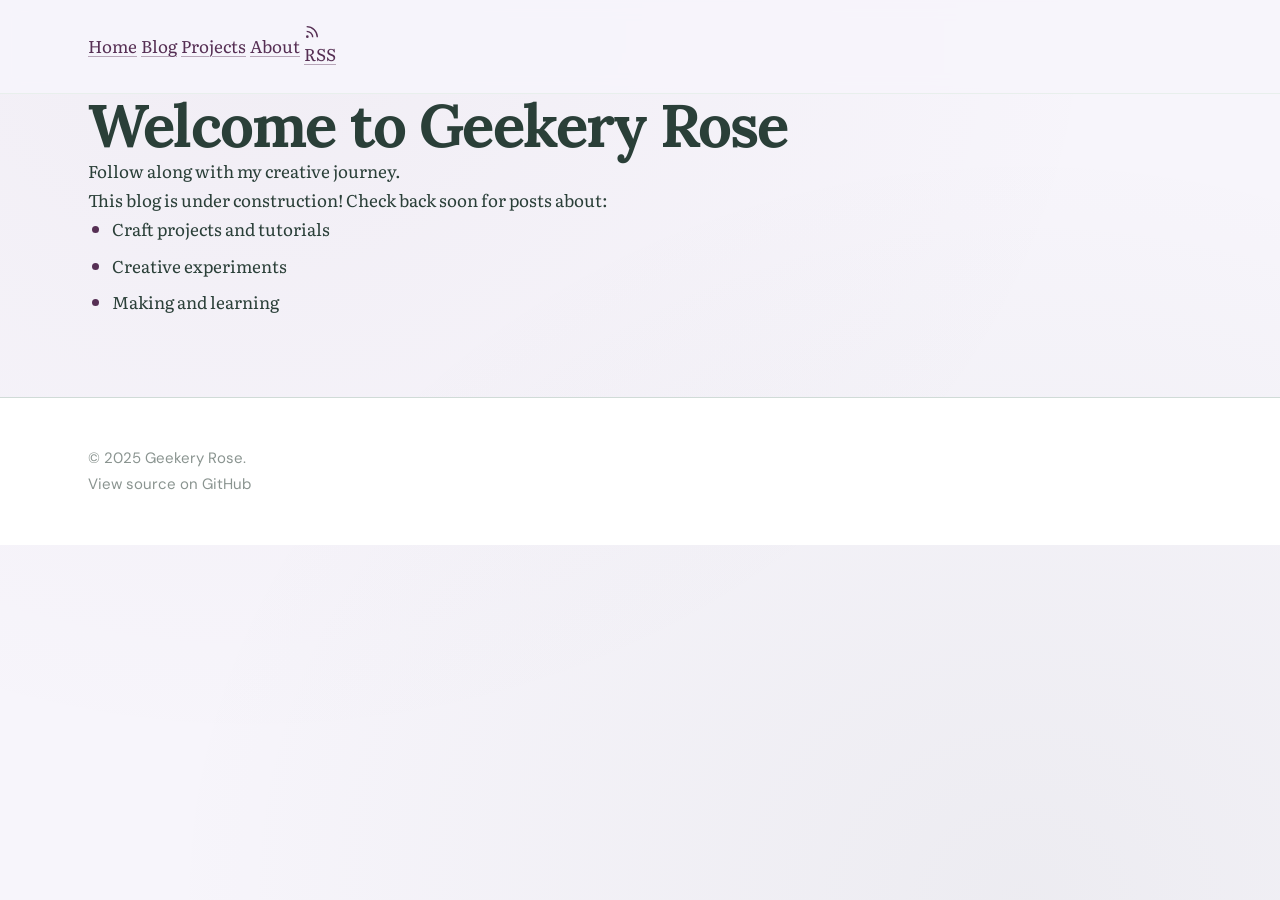
==== commit 63036309: "font fixes" ====
--- a/index.html
+++ b/index.html
@@ -5,10 +5,9 @@
   <meta name="viewport" content="width=device-width, initial-scale=1.0">
   <meta name="description" content="Geekery Rose - documenting creative hobby projects">
   <title>Geekery Rose - Creative Projects & Tutorials</title>
-  <link rel="stylesheet" href="https://fonts.googleapis.com/css2?family=Lora:ital,wght@0,400;0,500;0,600;0,700;1,400;1,500&family=Literata:ital,wght@0,400;0,500;1,400&family=DM+Sans:wght@400;500&display=swap">
   <!-- Stylesheets -->
-  <link rel="stylesheet" href="../styles/base.css">
-  <link rel="stylesheet" href="../styles/themes.css">
+  <link rel="stylesheet" href="styles/base.css">
+  <link rel="stylesheet" href="styles/themes.css">
   
   <!-- RSS Feed -->
   <link rel="alternate" type="application/rss+xml" title="Geekery Rose RSS Feed" href="/feed.xml">
--- a/styles/base.css
+++ b/styles/base.css
@@ -9,7 +9,7 @@
    Body: Literata (designed for reading on screens — high legibility)
    UI: DM Sans (clean, friendly, modern)
    -------------------------------------------------------------------------- */
-
+@import url('https://fonts.googleapis.com/css2?family=Lora:ital,wght@0,400;0,600;1,400&family=Literata:ital,wght@0,400;0,500;1,400&family=DM+Sans:wght@400;500;600&display=swap');
 
 /* ==========================================================================
    1. MODERN CSS RESET
@@ -46,7 +46,7 @@
 body {
   min-block-size: 100vh;
   line-height: var(--line-height-base);
-  font-family: var(--font-family-body);
+  font-family: var(--font-family-base);
   font-size: var(--font-size-base);
   color: var(--color-text-primary);
   background-color: var(--color-background);
@@ -102,11 +102,6 @@
 :root {
 
   /* --- Typography --- */
-  --font-family-heading:    'Lora', Georgia, serif;
-  --font-family-body:       'Literata', Georgia, serif;
-  --font-family-ui:         'DM Sans', system-ui, sans-serif;
-  --font-family-mono:       'SFMono-Regular', Consolas, 'Liberation Mono', monospace;
-
   /* Fluid type scale — clamp(min, preferred, max) */
   --font-size-xs:           clamp(0.75rem,  0.7rem + 0.25vw,  0.8125rem);
   --font-size-sm:           clamp(0.875rem, 0.825rem + 0.25vw, 0.9375rem);
@@ -983,7 +978,7 @@
 
 /* Font family */
 .font-heading { font-family: var(--font-family-heading); }
-.font-body    { font-family: var(--font-family-body); }
+.font-body    { font-family: var(--font-family-base); }
 .font-ui      { font-family: var(--font-family-ui); }
 
 /* Visually hidden (accessible) */
--- a/styles/themes.css
+++ b/styles/themes.css
@@ -81,8 +81,10 @@
 --color-texture-cool: rgba(42, 63, 56, 0.05);
 
   /* Typography */
-  --font-family-base: system-ui, -apple-system, sans-serif;
-  --font-family-heading: Georgia, serif;
+  --font-family-base: 'Literata', Georgia, serif;
+  --font-family-heading: 'Lora', Georgia, serif;
+  --font-family-ui:      'DM Sans', system-ui, sans-serif; /* for UI control elements
+  --font-family-mono:    'SFMono-Regular', Consolas, 'Liberation Mono', monospace;
   --font-size-base: 1rem;
   --font-size-small: 0.875rem;
   --font-size-large: 1.25rem;
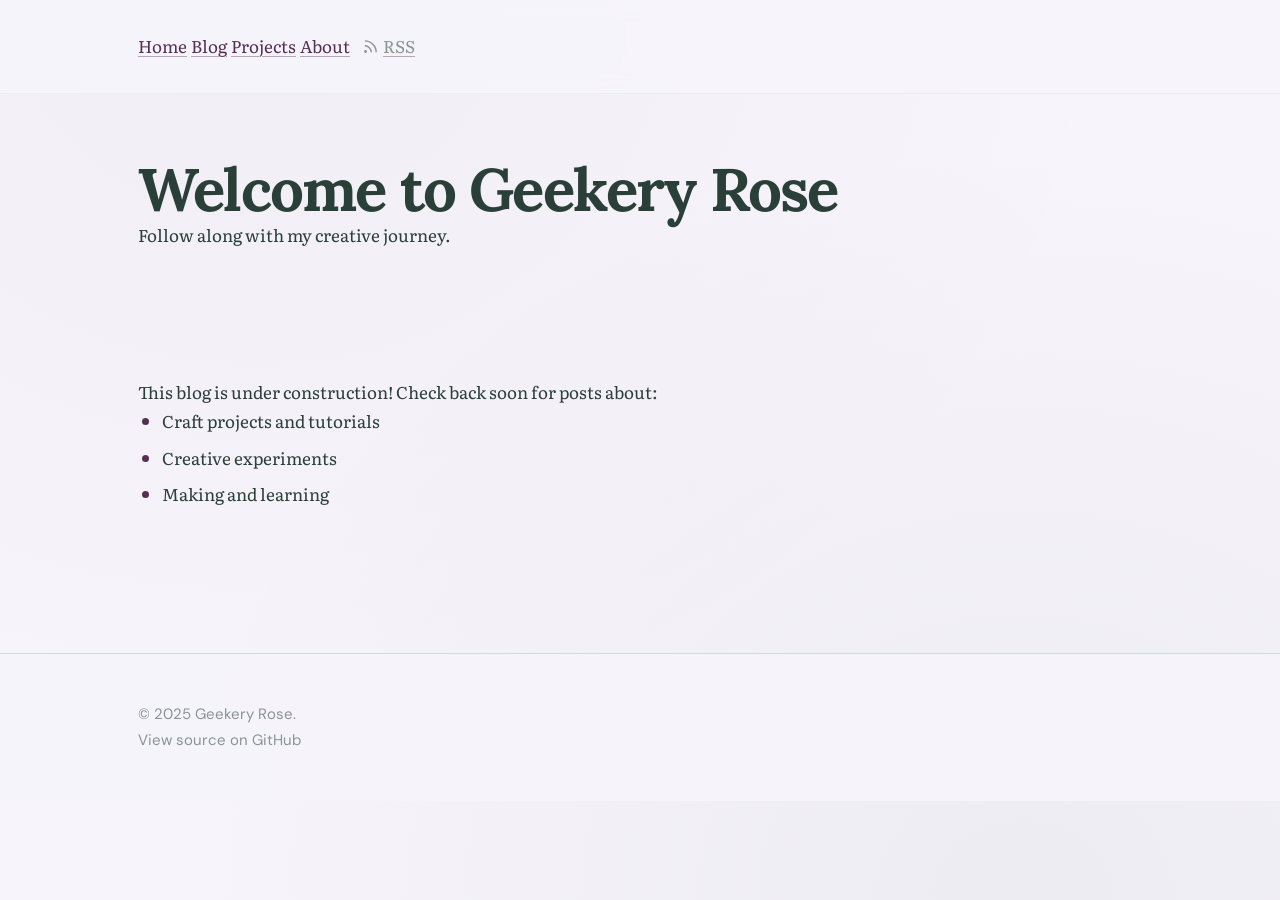
==== commit 4e60ddc0: "Fix CSS design token conflicts and index.html class names Consolidate spacing, typography, and layou" ====
--- a/index.html
+++ b/index.html
@@ -17,11 +17,11 @@
   <header class="site-header">
     <div class="container">
       <nav class="site-nav">
-        <a href="/" class="active">Home</a>
+        <a href="/" aria-current="page">Home</a>
         <a href="blog.html">Blog</a>
         <a href="projects.html">Projects</a>
         <a href="about.html">About</a>
-        <a href="feed.xml" class="rss-link" title="RSS Feed">
+        <a href="feed.xml" class="nav-rss" title="RSS Feed">
           <svg width="16" height="16" viewBox="0 0 24 24" fill="none" stroke="currentColor" stroke-width="2">
             <path d="M4 11a9 9 0 0 1 9 9"></path>
             <path d="M4 4a16 16 0 0 1 16 16"></path>
@@ -36,7 +36,7 @@
   <!-- Main Content -->
   <main class="container">
     <!-- Hero Section -->
-    <section class="hero">
+    <section>
       <h1>Welcome to Geekery Rose</h1>
       <p>
         Follow along with my creative journey. 
@@ -44,7 +44,7 @@
     </section>
 
     <!-- Placeholder Content -->
-    <section class="page-content">
+    <section>
       <p>
         This blog is under construction! Check back soon for posts about:
       </p>
--- a/styles/base.css
+++ b/styles/base.css
@@ -159,6 +159,9 @@
 
   --content-padding-inline: clamp(var(--space-4), 5vw, var(--space-12));
 
+  /* --- Surface colors --- */
+  --color-surface-frosted: color-mix(in srgb, var(--color-background) 92%, transparent);
+
   /* --- Borders --- */
   --border-radius-sm:   4px;
   --border-radius:      8px;
@@ -506,12 +509,8 @@
 
 /* --- Section spacing --- */
 
-.section {
+section {
   padding-block: var(--space-16);
-}
-
-.section--lg {
-  padding-block: var(--space-24);
 }
 
 
@@ -522,7 +521,7 @@
 .site-header {
   padding-block: var(--space-6);
   border-block-end: 1px solid var(--color-border-subtle);
-  background-color: color-mix(in srgb, var(--color-background) 92%, transparent);
+  background-color: var(--color-surface-frosted);
   backdrop-filter: blur(8px);
   position: sticky;
   inset-block-start: 0;
@@ -620,7 +619,7 @@
   padding-block: var(--space-12);
   margin-block-start: var(--space-20);
   border-block-start: 1px solid var(--color-border);
-  background-color: var(--color-surface);
+  background-color: var(--color-surface-frosted);
 }
 
 .site-footer__inner {
@@ -910,7 +909,7 @@
    ========================================================================== */
 
 .page-hero {
-  padding-block: var(--space-60);
+  padding-block: var(--space-32);
   text-align: center;
 }
 
--- a/styles/themes.css
+++ b/styles/themes.css
@@ -72,45 +72,24 @@
   --color-border: #d0dbd7;           /* Muted green-gray — dividers, input borders */
 
   --color-text-muted: #8a9490;
---color-text-inverse: #ffffff;
---color-accent-subtle: #f3eaf2;
---color-tag-bg: #f3eaf2;
---color-tag-text: #562f54;
---color-border-subtle: #e8efec;
---color-texture-warm: rgba(86, 47, 84, 0.04);
---color-texture-cool: rgba(42, 63, 56, 0.05);
-
-  /* Typography */
+  --color-text-inverse: #ffffff;
+  --color-accent-subtle: #f3eaf2;
+  --color-tag-bg: #f3eaf2;
+  --color-tag-text: #562f54;
+  --color-border-subtle: #e8efec;
+  --color-texture-warm: rgba(86, 47, 84, 0.04);
+  --color-texture-cool: rgba(42, 63, 56, 0.05);
+
+  /* Typography — font families only; sizes/line-heights live in base.css */
   --font-family-base: 'Literata', Georgia, serif;
   --font-family-heading: 'Lora', Georgia, serif;
-  --font-family-ui:      'DM Sans', system-ui, sans-serif; /* for UI control elements
+  --font-family-ui:      'DM Sans', system-ui, sans-serif;
   --font-family-mono:    'SFMono-Regular', Consolas, 'Liberation Mono', monospace;
-  --font-size-base: 1rem;
-  --font-size-small: 0.875rem;
-  --font-size-large: 1.25rem;
-  --line-height-base: 1.6;
-  --line-height-tight: 1.2;
-
-  /* Spacing */
-  --space-xs: 0.25rem;
-  --space-sm: 0.5rem;
-  --space-md: 1rem;
-  --space-lg: 2rem;
-  --space-xl: 4rem;
-
-  /* Layout */
-  --max-width-content: 65ch;
-  --max-width-wide: 1200px;
-  --border-radius: 8px;
 
   /* Shadows */
   --shadow-sm: 0 1px 3px rgba(42, 63, 56, 0.10);
   --shadow-md: 0 4px 6px rgba(42, 63, 56, 0.10);
   --shadow-lg: 0 10px 20px rgba(42, 63, 56, 0.14);
-
-  /* Transitions */
-  --transition-fast: 150ms ease;
-  --transition-base: 250ms ease;
 }
 
 
@@ -147,14 +126,14 @@
   --color-highlight-text: #f0e8f0;   /* Pale lavender — text on plum backgrounds */
 
   --color-border: #3a5248;           /* Dark forest — dividers, borders */
-     --color-text-muted: #6b7b76;
-   --color-text-inverse: #1e2e29;
-   --color-accent-subtle: #1e3d2f;
-   --color-tag-bg: #1e3d2f;
-   --color-tag-text: #8df588;
-   --color-border-subtle: #2e4a40;
-   --color-texture-warm: rgba(246, 80, 189, 0.04);
---color-texture-cool: rgba(141, 245, 136, 0.03);
+  --color-text-muted: #6b7b76;
+  --color-text-inverse: #1e2e29;
+  --color-accent-subtle: #1e3d2f;
+  --color-tag-bg: #1e3d2f;
+  --color-tag-text: #8df588;
+  --color-border-subtle: #2e4a40;
+  --color-texture-warm: rgba(246, 80, 189, 0.04);
+  --color-texture-cool: rgba(141, 245, 136, 0.03);
 
   --shadow-sm: 0 1px 3px rgba(0, 0, 0, 0.35);
   --shadow-md: 0 4px 6px rgba(0, 0, 0, 0.40);
@@ -189,14 +168,14 @@
   --color-highlight-text: #8df588;   /* Mint text on forest: 8.33:1 ✅ AAA */
 
   --color-border: #6e4470;
-   --color-text-muted: #9a7a98;
-   --color-text-inverse: #3d2240;
-   --color-accent-subtle: #4a2a48;
-   --color-tag-bg: #4a2a48;
-   --color-tag-text: #f0e8f0;
-   --color-border-subtle: #5a3858;
-   --color-texture-warm: rgba(246, 80, 189, 0.06);
-   --color-texture-cool: rgba(141, 245, 136, 0.04);
+  --color-text-muted: #9a7a98;
+  --color-text-inverse: #3d2240;
+  --color-accent-subtle: #4a2a48;
+  --color-tag-bg: #4a2a48;
+  --color-tag-text: #f0e8f0;
+  --color-border-subtle: #5a3858;
+  --color-texture-warm: rgba(246, 80, 189, 0.06);
+  --color-texture-cool: rgba(141, 245, 136, 0.04);
 
   --shadow-sm: 0 1px 3px rgba(0, 0, 0, 0.25);
   --shadow-md: 0 4px 6px rgba(0, 0, 0, 0.30);
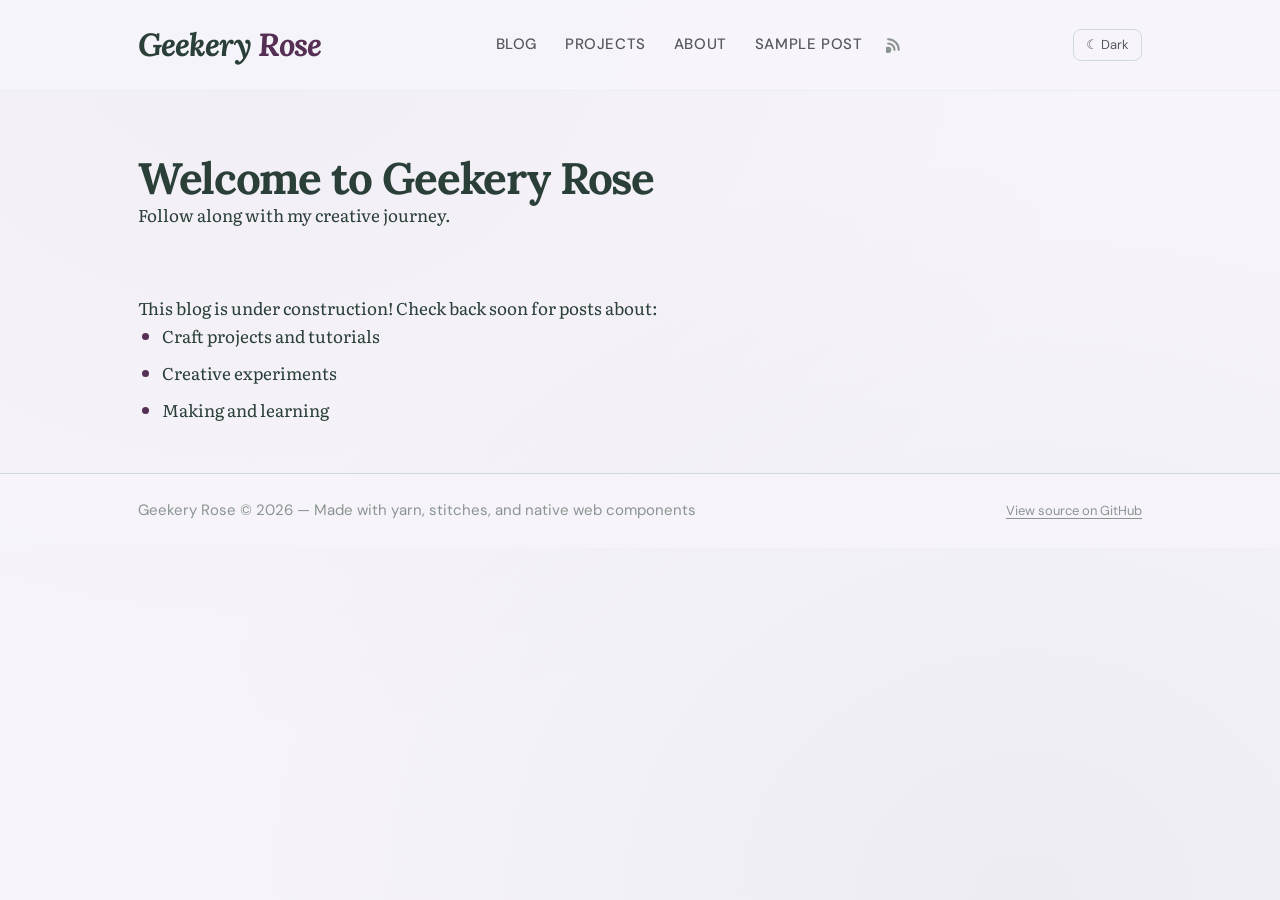
==== commit 82ad0802: "Refactor blog post template and abstract shared styles/scripts - Renamed sample-post-2.html to posts" ====
--- a/index.html
+++ b/index.html
@@ -1,50 +1,57 @@
 <!DOCTYPE html>
-<html lang="en">
+<html lang="en" data-theme="light">
 <head>
   <meta charset="UTF-8">
   <meta name="viewport" content="width=device-width, initial-scale=1.0">
   <meta name="description" content="Geekery Rose - documenting creative hobby projects">
   <title>Geekery Rose - Creative Projects & Tutorials</title>
   <!-- Stylesheets -->
+  <link rel="stylesheet" href="styles/themes.css">
   <link rel="stylesheet" href="styles/base.css">
-  <link rel="stylesheet" href="styles/themes.css">
   
   <!-- RSS Feed -->
   <link rel="alternate" type="application/rss+xml" title="Geekery Rose RSS Feed" href="/feed.xml">
 </head>
 <body>
+  <a href="#main" class="skip-link">Skip to content</a>
+
   <!-- Site Header -->
   <header class="site-header">
-    <div class="container">
-      <nav class="site-nav">
-        <a href="/" aria-current="page">Home</a>
-        <a href="blog.html">Blog</a>
-        <a href="projects.html">Projects</a>
-        <a href="about.html">About</a>
-        <a href="feed.xml" class="nav-rss" title="RSS Feed">
-          <svg width="16" height="16" viewBox="0 0 24 24" fill="none" stroke="currentColor" stroke-width="2">
-            <path d="M4 11a9 9 0 0 1 9 9"></path>
-            <path d="M4 4a16 16 0 0 1 16 16"></path>
-            <circle cx="5" cy="19" r="1"></circle>
+    <div class="container site-header__inner">
+
+      <a href="/" class="site-logo">Geekery <em>Rose</em></a>
+
+      <nav aria-label="Main navigation" class="site-nav">
+        <a href="/blog.html"     class="site-nav__link">Blog</a>
+        <a href="/projects.html" class="site-nav__link">Projects</a>
+        <a href="/about.html"    class="site-nav__link">About</a>
+        <a href="/posts/sample-post.html" class="site-nav__link">Sample Post</a>
+        <a href="/feed.xml" class="nav-rss" aria-label="RSS feed">
+          <svg viewBox="0 0 16 16" fill="currentColor" aria-hidden="true">
+            <path d="M2 2a1 1 0 0 0 0 2 9 9 0 0 1 9 9 1 1 0 0 0 2 0A11 11 0 0 0 2 2zm0 4a1 1 0 0 0 0 2 5 5 0 0 1 5 5 1 1 0 0 0 2 0A7 7 0 0 0 2 6zm0 4a3 3 0 1 0 0 6 3 3 0 0 0 0-6z"/>
           </svg>
-          RSS
         </a>
       </nav>
+
+      <button class="theme-toggle" onclick="toggleTheme()" aria-label="Toggle dark mode">
+        ☾ Dark
+      </button>
+
     </div>
   </header>
 
   <!-- Main Content -->
-  <main class="container">
+  <main id="main" class="container">
     <!-- Hero Section -->
     <section>
       <h1>Welcome to Geekery Rose</h1>
       <p>
-        Follow along with my creative journey. 
+        Follow along with my creative journey.
       </p>
     </section>
 
     <!-- Placeholder Content -->
-    <section>
+    <div>
       <p>
         This blog is under construction! Check back soon for posts about:
       </p>
@@ -53,18 +60,16 @@
         <li>Creative experiments</li>
         <li>Making and learning</li>
       </ul>
-
-    </section>
+    </div>
   </main>
 
   <!-- Site Footer -->
   <footer class="site-footer">
-    <div class="container">
-      <p>&copy; 2025 Geekery Rose.</p>
-      <p>
-        <a href="https://github.com/jordana33/geekery-rose">View source on GitHub</a>
-      </p>
+    <div class="container site-footer__inner">
+      <p>Geekery Rose &copy; 2026 &mdash; Made with yarn, stitches, and native web components</p>
+      <a href="https://github.com/jordana33/geekery-rose" class="site-footer__source">View source on GitHub</a>
     </div>
   </footer>
+  <script src="/js/theme-toggle.js"></script>
 </body>
 </html>
--- a/styles/base.css
+++ b/styles/base.css
@@ -177,6 +177,9 @@
   --transition-slow:    380ms ease;
   --transition-spring:  400ms cubic-bezier(0.34, 1.56, 0.64, 1);
 
+  /* --- Decorative content --- */
+  --flourish-content: "✦  ✦  ✦";
+
   /* --- Z-index scale --- */
   --z-below:    -1;
   --z-base:      0;
@@ -205,27 +208,27 @@
 }
 
 h1 {
-  font-size: var(--font-size-3xl);
+  font-size: var(--font-size-2xl);
   font-weight: var(--font-weight-bold);
   line-height: 1.05;
 }
 
 h2 {
-  font-size: var(--font-size-2xl);
+  font-size: var(--font-size-xl);
   line-height: var(--line-height-snug);
 }
 
 h3 {
-  font-size: var(--font-size-xl);
+  font-size: var(--font-size-lg);
 }
 
 h4 {
-  font-size: var(--font-size-lg);
+  font-size: var(--font-size-md);
   font-weight: var(--font-weight-semibold);
 }
 
 h5 {
-  font-size: var(--font-size-md);
+  font-size: var(--font-size-sm);
   font-weight: var(--font-weight-semibold);
 }
 
@@ -428,7 +431,7 @@
 }
 
 hr.flourish::after {
-  content: "✦  ✦  ✦";
+  content: var(--flourish-content);
   display: inline-block;
   font-size: var(--font-size-xs);
   letter-spacing: var(--space-4);
@@ -605,6 +608,24 @@
   color: var(--color-accent);
 }
 
+/* Theme toggle button */
+.theme-toggle {
+  background: none;
+  border: 1px solid var(--color-border);
+  border-radius: var(--border-radius);
+  padding: var(--space-1) var(--space-3);
+  color: var(--color-text-secondary);
+  font-family: var(--font-family-ui);
+  font-size: var(--font-size-xs);
+  cursor: pointer;
+  transition: border-color var(--transition-fast), color var(--transition-fast);
+}
+
+.theme-toggle:hover {
+  border-color: var(--color-accent);
+  color: var(--color-accent);
+}
+
 .nav-rss svg {
   inline-size: 1em;
   block-size: 1em;
@@ -616,8 +637,8 @@
    ========================================================================== */
 
 .site-footer {
-  padding-block: var(--space-12);
-  margin-block-start: var(--space-20);
+  padding-block: var(--space-6);
+  margin-block-start: var(--space-12);
   border-block-start: 1px solid var(--color-border);
   background-color: var(--color-surface-frosted);
 }
@@ -645,6 +666,12 @@
     text-decoration-color var(--transition-fast);
 }
 
+.site-footer a.site-footer__source {
+  font-family: var(--font-family-ui);
+  font-size: var(--font-size-xs);
+  text-decoration-color: currentColor;
+}
+
 .site-footer a:hover {
   color: var(--color-accent);
   text-decoration-color: var(--color-accent);
@@ -663,16 +690,17 @@
 
 /* Post header */
 .post-header {
-  margin-block-end: var(--space-12);
+  margin-block-start: var(--space-8);
   padding-block-end: var(--space-10);
   border-block-end: 1px solid var(--color-border-subtle);
 }
 
 .post-header h1 {
-  margin-block-end: var(--space-4);
+  margin-block-end: 0;
 }
 
 .post-meta {
+  margin-block-start: var(--space-4);
   display: flex;
   flex-wrap: wrap;
   align-items: center;
@@ -693,17 +721,14 @@
 
 .post-body h2 {
   margin-block-start: var(--space-12);
-  margin-block-end: var(--space-4);
 }
 
 .post-body h3 {
   margin-block-start: var(--space-10);
-  margin-block-end: var(--space-3);
 }
 
 .post-body h4 {
   margin-block-start: var(--space-8);
-  margin-block-end: var(--space-2);
 }
 
 /* Images within posts */
@@ -733,6 +758,60 @@
   font-style: italic;
   text-align: center;
 }
+
+/* Image placeholders (temporary — replace with real <img> in production) */
+.img-placeholder {
+  background: linear-gradient(
+    135deg,
+    var(--color-highlight) 0%,
+    color-mix(in srgb, var(--color-highlight) 50%, var(--color-accent)) 100%
+  );
+  border-radius: var(--border-radius);
+  display: flex;
+  align-items: center;
+  justify-content: center;
+  color: var(--color-highlight-text);
+  font-family: var(--font-family-ui);
+  font-size: var(--font-size-sm);
+  font-style: italic;
+  opacity: 0.75;
+}
+
+.img-placeholder--4x3 { aspect-ratio: 4/3; }
+.img-placeholder--1x1 { aspect-ratio: 1; }
+
+/* Two-column figure grid */
+.figure-grid {
+  display: grid;
+  grid-template-columns: 1fr 1fr;
+  gap: var(--space-3);
+}
+
+/* Callout boxes */
+.callout {
+  background: var(--color-surface);
+  border: 1px solid var(--color-border);
+  border-inline-start: 4px solid var(--color-accent);
+  border-radius: var(--border-radius);
+  padding: var(--space-md);
+  margin-block: var(--space-6);
+}
+
+.callout--tip  { border-inline-start-color: var(--color-accent-secondary); }
+.callout--note { border-inline-start-color: var(--color-accent); }
+
+.callout__label {
+  font-family: var(--font-family-ui);
+  font-size: var(--font-size-xs);
+  font-weight: var(--font-weight-bold);
+  text-transform: uppercase;
+  letter-spacing: var(--letter-spacing-caps);
+}
+
+.callout--tip  .callout__label { color: var(--color-accent-secondary); }
+.callout--note .callout__label { color: var(--color-accent); }
+
+.callout p { max-inline-size: none; margin-block-start: var(--space-2); margin-block-end: 0; }
 
 /* Post footer */
 .post-footer {
@@ -792,6 +871,7 @@
 /* Breadcrumb */
 .breadcrumb {
   display: flex;
+  flex-direction: row;
   flex-wrap: wrap;
   align-items: center;
   gap: var(--space-2);
@@ -800,7 +880,6 @@
   color: var(--color-text-muted);
   list-style: none;
   padding: 0;
-  margin-block-end: var(--space-8);
 }
 
 .breadcrumb li + li::before {
@@ -861,6 +940,13 @@
   color: var(--color-text-inverse);
 }
 
+/* Craft-type tag colours */
+.tag--crochet    { background: var(--badge-bg-crochet);    color: var(--badge-text-crochet); }
+.tag--knitting   { background: var(--badge-bg-knitting);   color: var(--badge-text-knitting); }
+.tag--embroidery { background: var(--badge-bg-embroidery); color: var(--badge-text-embroidery); }
+.tag--sewing     { background: var(--badge-bg-sewing);     color: var(--badge-text-sewing); }
+.tag--beading    { background: var(--badge-bg-beading);    color: var(--badge-text-beading); }
+
 
 /* ==========================================================================
    9. PROJECT STATUS BADGE
@@ -913,13 +999,10 @@
   text-align: center;
 }
 
-.page-hero h1 {
-  margin-block-end: var(--space-6);
-}
-
 .page-hero .lead {
   max-inline-size: 50ch;
   margin-inline: auto;
+  margin-block-start: var(--space-6);
 }
 
 
@@ -933,7 +1016,11 @@
   object-fit: cover;
   border-radius: var(--border-radius-md);
   box-shadow: var(--shadow-md);
-  margin-block-end: var(--space-10);
+  margin-block-start: var(--space-12);
+}
+
+.post-body {
+  margin-block-start: var(--space-10);
 }
 
 
